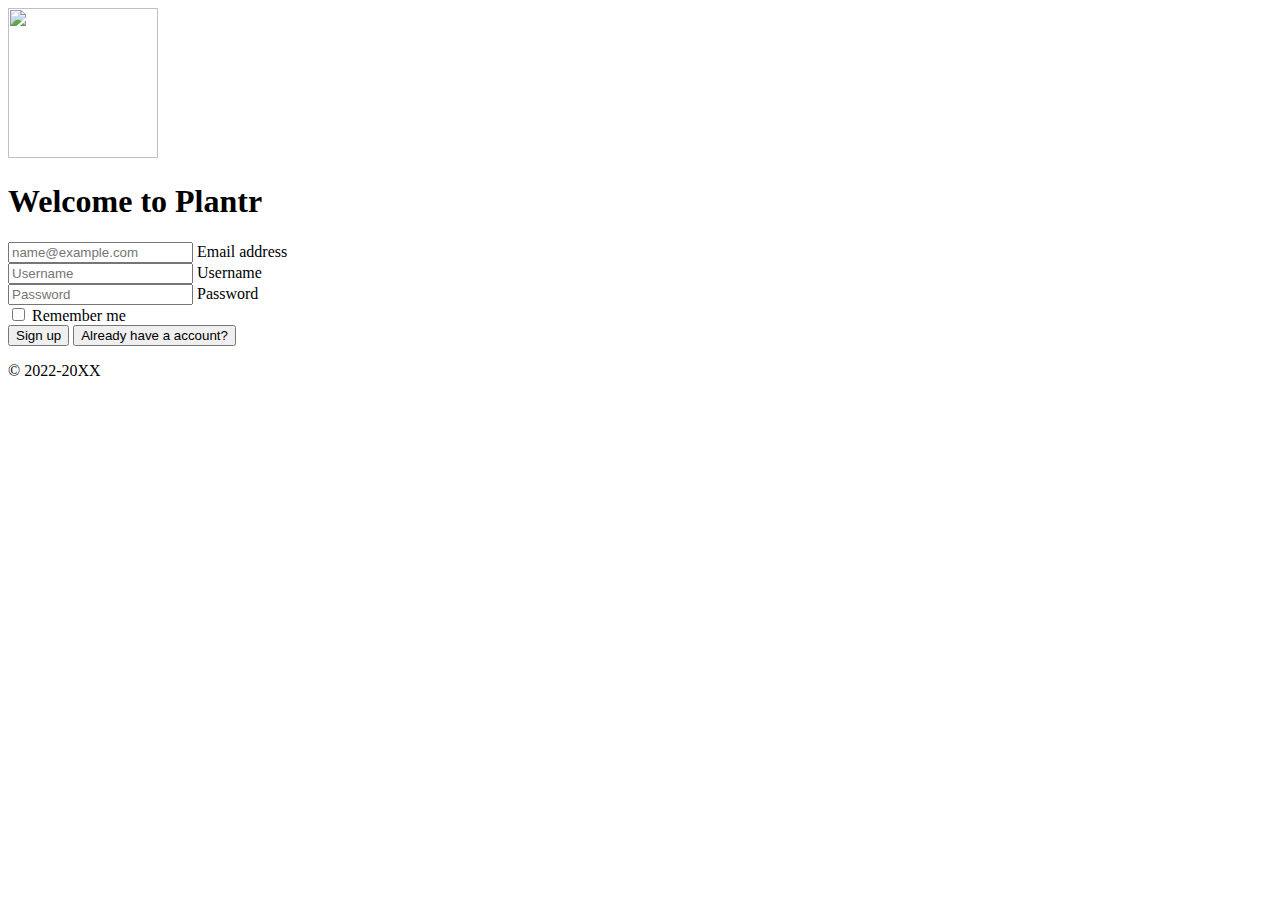
==== signup.html @ 6776604c "Create signup.html" ====
<!doctype html>
<html lang="en">
  <head>
    <meta charset="utf-8">
    <meta name="viewport" content="width=device-width, initial-scale=1">
    <meta name="description" content="">
    <meta name="author" content="Mark Otto, Jacob Thornton, and Bootstrap contributors">
    <meta name="generator" content="Hugo 0.84.0">
    <title>Plantr Sign-in</title>

    <!-- Bootstrap core CSS -->
<link href="../assets/dist/css/bootstrap.min.css" rel="stylesheet">

    <style>
      .bd-placeholder-img {
        font-size: 1.125rem;
        text-anchor: middle;
        -webkit-user-select: none;
        -moz-user-select: none;
        user-select: none;
      }

      @media (min-width: 768px) {
        .bd-placeholder-img-lg {
          font-size: 3.5rem;
        }
      }
    </style>

    
    <!-- Custom styles for this template -->
    <link href="signin.css" rel="stylesheet">
  </head>
  <body class="text-center">
    
<main class="form-signin">
  <form action="./hub.html">
    <img class="mb-4" src="plantr.png" alt="" width="150" height="150">
    <h1 class="h3 mb-3 fw-normal">Welcome to Plantr</h1>

    <div class="form-floating">
      <input type="email" class="form-control" id="floatingInput" placeholder="name@example.com">
      <label for="floatingInput">Email address</label>
    </div>
    <div class="form-floating">
      <input type="username" class="form-control" id="floatingUsername" placeholder="Username">
      <label for="floatingUsername">Username</label>
    <div class="form-floating">
      <input type="password" class="form-control" id="floatingPassword" placeholder="Password">
      <label for="floatingPassword">Password</label>
    </div>

    <div class="checkbox mb-3">
      <label>
        <input type="checkbox" value="remember-me"> Remember me
      </label>
    </div>
    <button class="w-100 btn btn-info btn-primary" href="hub.html" type="submit">Sign up</button>
    <button class="w-100 btn btn-info btn-primary" href="index.html" type="submit">Already have a account?</button>
    <p class="mt-5 mb-3 text-muted">&copy; 2022-20XX</p>
  </form>
</main>
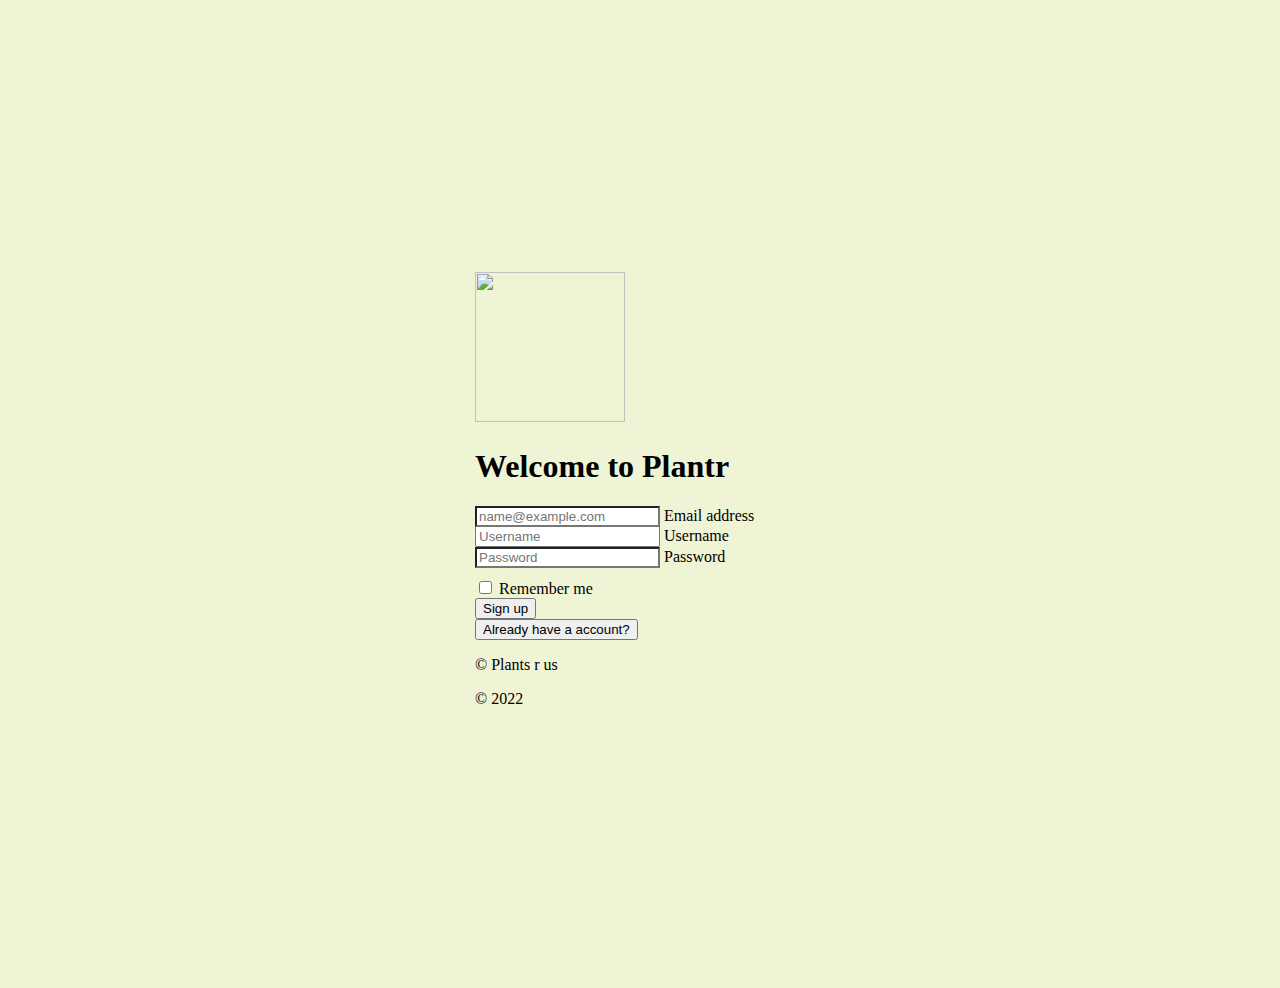
==== commit ba62954e: "Update signup.html" ====
--- a/signup.html
+++ b/signup.html
@@ -30,6 +30,7 @@
     
     <!-- Custom styles for this template -->
     <link href="signin.css" rel="stylesheet">
+    <link href="node.js" rel="tablespread">
   </head>
   <body class="text-center">
     
@@ -56,7 +57,10 @@
       </label>
     </div>
     <button class="w-100 btn btn-info btn-primary" href="hub.html" type="submit">Sign up</button>
+  </form>
+    <form action="./index.html">
     <button class="w-100 btn btn-info btn-primary" href="index.html" type="submit">Already have a account?</button>
-    <p class="mt-5 mb-3 text-muted">&copy; 2022-20XX</p>
+    <p class="mt-5 mb-3 text-muted">&copy; Plants r us</p>
+     <p class="mt-5 mb-3 text-muted">&copy; 2022</p>
   </form>
 </main>
--- a/signin.css
+++ b/signin.css
@@ -0,0 +1,46 @@
+html,
+body {
+  height: 100%;
+}
+
+body {
+  display: flex;
+  align-items: center;
+  padding-top: 40px;
+  padding-bottom: 40px;
+  background-color: #EEF4D4;
+}
+
+.form-signin {
+  width: 100%;
+  max-width: 330px;
+  padding: 15px;
+  margin: auto;
+}
+
+.form-signin .checkbox {
+  font-weight: 400;
+}
+
+.form-signin .form-floating:focus-within {
+  z-index: 2;
+}
+
+.form-signin input[type="email"] {
+  margin-bottom: -1px;
+  border-bottom-right-radius: 0;
+  border-bottom-left-radius: 0;
+  style="color: #003844;"
+}
+
+.form-signin input[type="password"] {
+  margin-bottom: 10px;
+  border-top-left-radius: 0;
+  border-top-right-radius: 0;
+  text-decoration-color: #003844;
+  style="color: #003844;"
+}
+.footer {
+  text-align: center;
+  background: #DAEFB3;
+}
